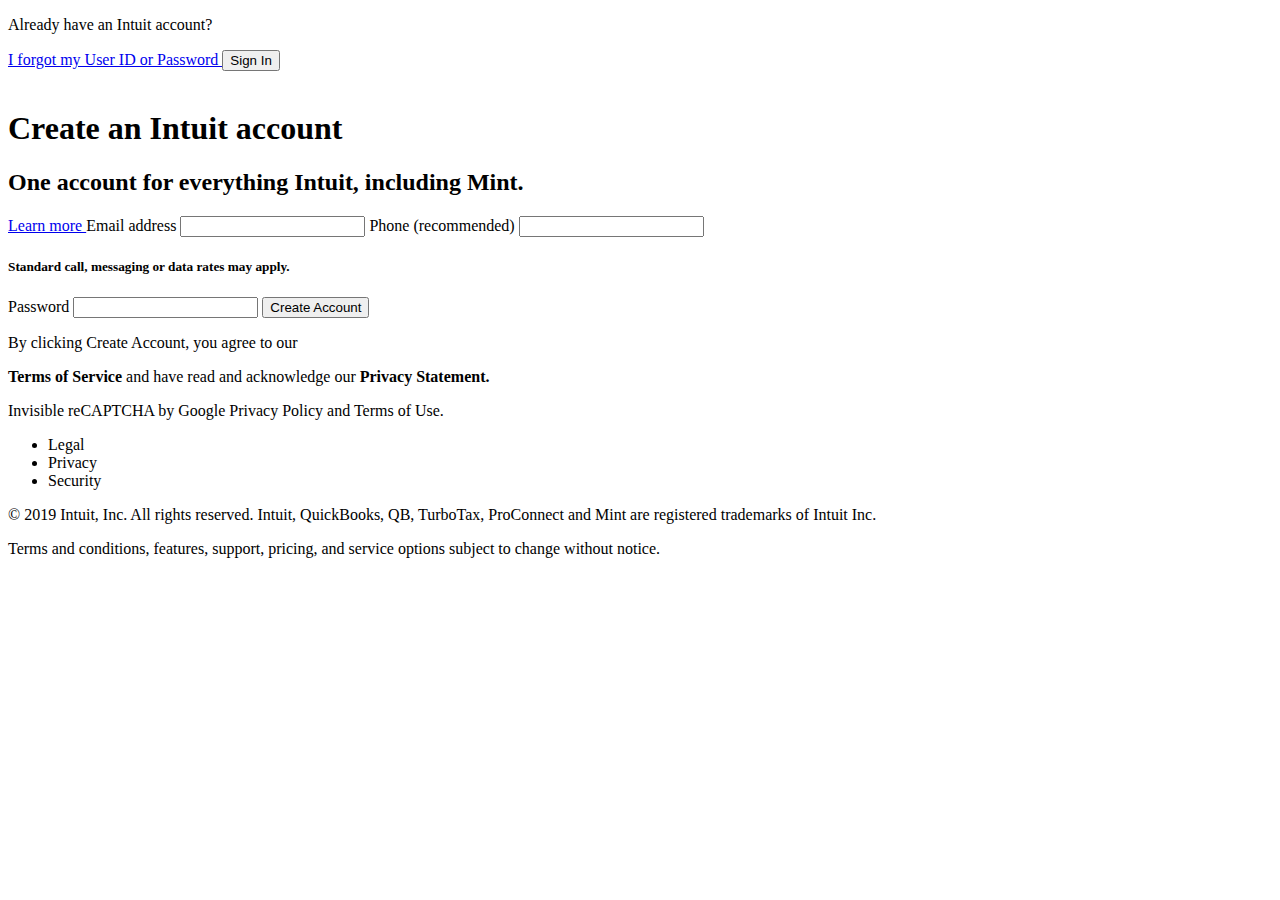
==== mint_singup_Form/index.html @ 5c6d7ad1 "start Mint Clone, HTML Structure" ====
<!DOCTYPE html>

<html class="no-js"> 
     <head>
         <meta charset="utf-8">
         <meta http-equiv="X-UA-Compatible" content="IE=edge">
         <title>Clone Mint Singup Forms</title>
         <meta name="description" content="">
         <meta name="viewport" content="width=device-width, initial-scale=1">
         <link rel="stylesheet" href="">
         
     </head>
     <body>
         <header>
             <p>
                Already have an Intuit account?
             </p>
             <a href="#">
                I forgot my User ID or Password
             </a>
             <button class="signin">
                    Sign In
                 </button>
         </header>
         <main>
            <img src="" class="logo-img">
            <form >
                <h1>
                    Create an Intuit account
                </h1>
                <h2>
                    One account for everything Intuit, including Mint. 
                </h2>
                <a href="#">
                    Learn more
                </a>
                <label>
                        Email address
                </label>
                <input type="text">
                <label>
                        Phone (recommended)
                </label>
                <input type="tel">
                <h5>
                    Standard call, messaging or data rates may apply.
                </h5>
                <label >
                        Password
                </label>
                <input type="password" >
                
                <input type="submit" value="Create Account"> 
                <p>
                    By clicking Create Account, you agree to our
                </p>
                <p>
                    <strong>Terms of Service </strong> 
                    and have read and acknowledge
                    our <strong>Privacy Statement.</strong>
                </p>
                <p>
                    Invisible reCAPTCHA by Google Privacy Policy and Terms of Use.
                </p>
            </form>

         </main>
         <footer>
             <ul>
                 <li>Legal</li>
                 <li>Privacy</li>
                 <li>Security</li>
             </ul>
             <p>
                © 2019 Intuit, Inc. All rights reserved. Intuit, QuickBooks, QB, 
                TurboTax, ProConnect and Mint are registered trademarks of Intuit Inc.
             </p>
             <p>
                Terms and conditions, features, support, pricing, and service 
                options subject to change without notice.
             </p>
         </footer>
     </body>
 </html>
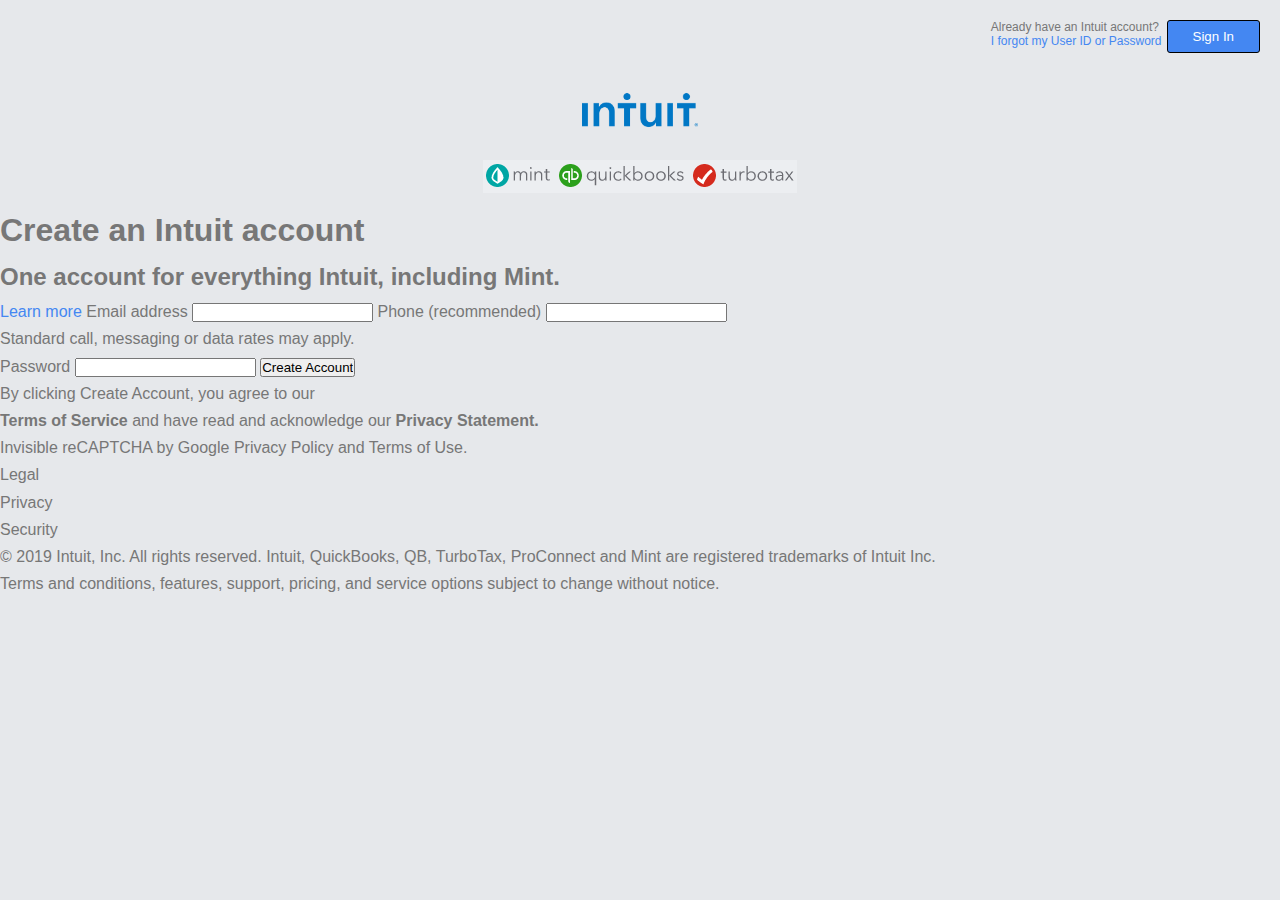
==== commit 8b7f6681: "Style the header and staring to style main part" ====
--- a/mint_singup_Form/index.html
+++ b/mint_singup_Form/index.html
@@ -4,26 +4,30 @@
      <head>
          <meta charset="utf-8">
          <meta http-equiv="X-UA-Compatible" content="IE=edge">
-         <title>Clone Mint Singup Forms</title>
+         <title>Intuit Account</title>
          <meta name="description" content="">
          <meta name="viewport" content="width=device-width, initial-scale=1">
-         <link rel="stylesheet" href="">
+         <link rel="stylesheet" href="css/style.css">
          
      </head>
      <body>
-         <header>
+         <header class="header">
+             <div class="paragraph">
              <p>
                 Already have an Intuit account?
              </p>
              <a href="#">
                 I forgot my User ID or Password
              </a>
+            </div>
+             
              <button class="signin">
                     Sign In
                  </button>
          </header>
-         <main>
-            <img src="" class="logo-img">
+         <main class="main">
+            <img src="images/logo.png" class="logo">
+            <img src="images/logos.png" class="logos" alt="">
             <form >
                 <h1>
                     Create an Intuit account
@@ -42,16 +46,16 @@
                         Phone (recommended)
                 </label>
                 <input type="tel">
-                <h5>
+                <p class="little-text">
                     Standard call, messaging or data rates may apply.
-                </h5>
+                </p>
                 <label >
                         Password
                 </label>
                 <input type="password" >
                 
                 <input type="submit" value="Create Account"> 
-                <p>
+                <p class="p-cur">
                     By clicking Create Account, you agree to our
                 </p>
                 <p>
--- a/mint_singup_Form/css/style.css
+++ b/mint_singup_Form/css/style.css
@@ -0,0 +1,79 @@
+/* base styles */
+
+*,
+*::after,
+*::before {
+  margin: 0;
+  padding: 0;
+  box-sizing:border-box }
+
+html {
+  font-size: 62.5%;
+ }
+
+body {
+  font-family: "Lato", sans-serif;
+  font-weight: 400;
+  line-height: 1.7;
+  color: #777;
+  background-color: #e6e8eb;
+  box-sizing: border-box; 
+  font-size: 1.6rem;
+  padding: 0;
+  
+}   
+
+/* Header  */
+.header{
+    
+    font-size: 1.2rem;
+    line-height:1.2;
+    float: right;
+    height: 4rem;
+    position: absolute;
+    padding: 0;
+    top: 2rem;
+    right:2rem;
+}
+
+.paragraph {
+    float:left;
+}
+
+a{
+
+    color:#4487f2;
+    text-decoration:none;
+}
+
+.signin {
+    margin-left:0.5rem;
+    border: 1px solid black;
+    border-radius: 3px;
+    padding: .8rem 2.5rem;
+    background-color: #4487f2;
+    color:white
+}
+
+
+/* Main */
+
+
+.logo-images{
+
+}
+
+
+main>.logo {
+    display: block;
+    margin: 7rem auto 1rem auto;
+    height: 8rem;
+  
+}
+
+.logos {
+    display: block;
+    margin: 0 auto 1rem auto;
+
+}
+
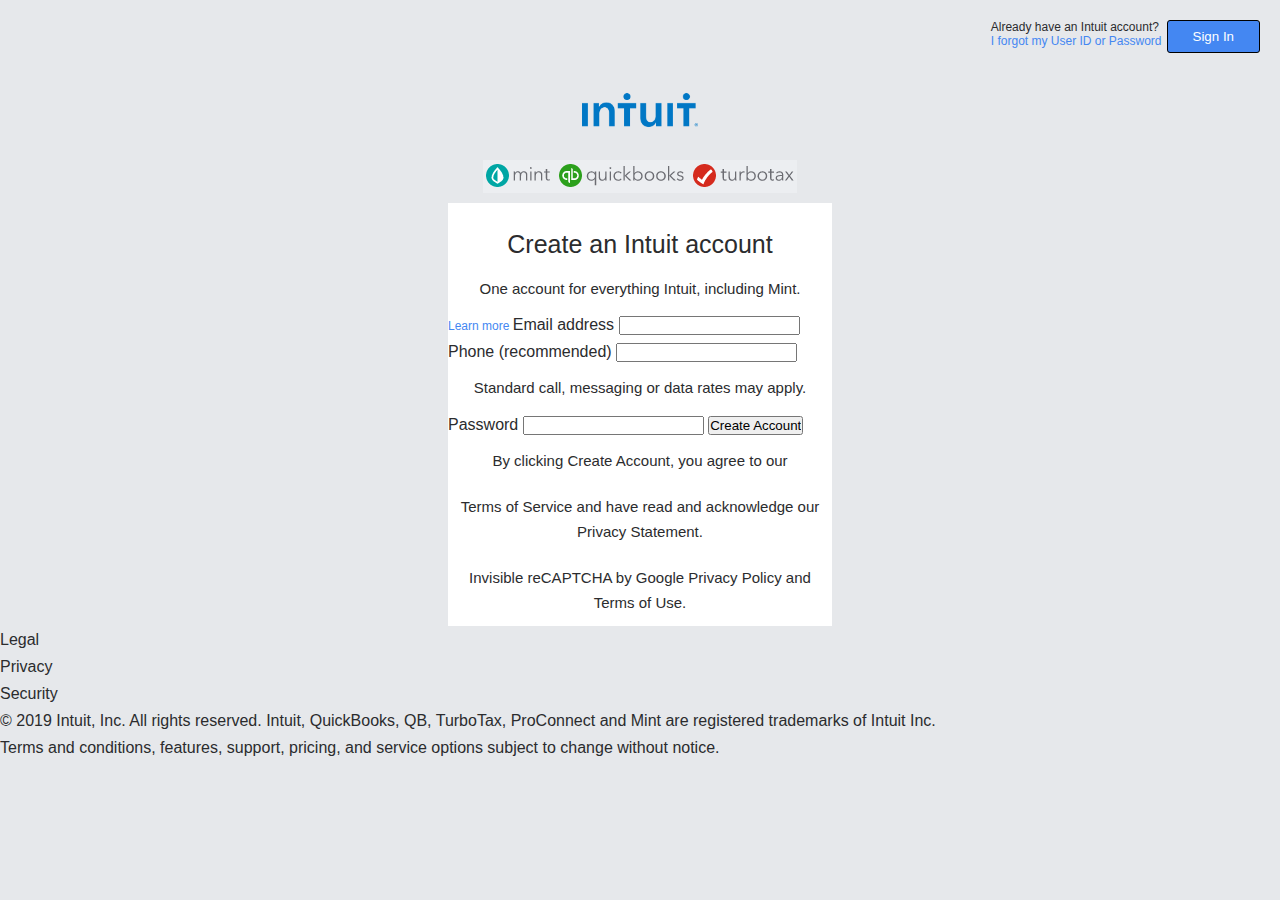
==== commit 83ea7415: "style form" ====
--- a/mint_singup_Form/index.html
+++ b/mint_singup_Form/index.html
@@ -28,13 +28,13 @@
          <main class="main">
             <img src="images/logo.png" class="logo">
             <img src="images/logos.png" class="logos" alt="">
-            <form >
-                <h1>
+            <form class="form" >
+                <h1 >
                     Create an Intuit account
                 </h1>
-                <h2>
+                <p>
                     One account for everything Intuit, including Mint. 
-                </h2>
+                </p>
                 <a href="#">
                     Learn more
                 </a>
--- a/mint_singup_Form/css/style.css
+++ b/mint_singup_Form/css/style.css
@@ -15,7 +15,7 @@
   font-family: "Lato", sans-serif;
   font-weight: 400;
   line-height: 1.7;
-  color: #777;
+  color: #2b2c2e;
   background-color: #e6e8eb;
   box-sizing: border-box; 
   font-size: 1.6rem;
@@ -77,3 +77,31 @@
 
 }
 
+.form{
+    background-color: white;
+    width: 30%;
+    margin-right: auto;
+    margin-left: auto;
+
+}
+
+.form>h1{
+    font-size: 2.5rem;
+    padding: 2rem 0 0 0 ;
+    text-align: center;
+    font-weight: 300;
+}
+
+.form>p{
+    font-size: 1.5rem;
+    padding: 1rem 0 ;
+    text-align: center;
+    font-weight: 300;
+}
+
+.form>a{
+    font-size: 1.2rem;
+    padding: 1rem 0 ;
+    text-align: center;
+    font-weight: 300;
+}
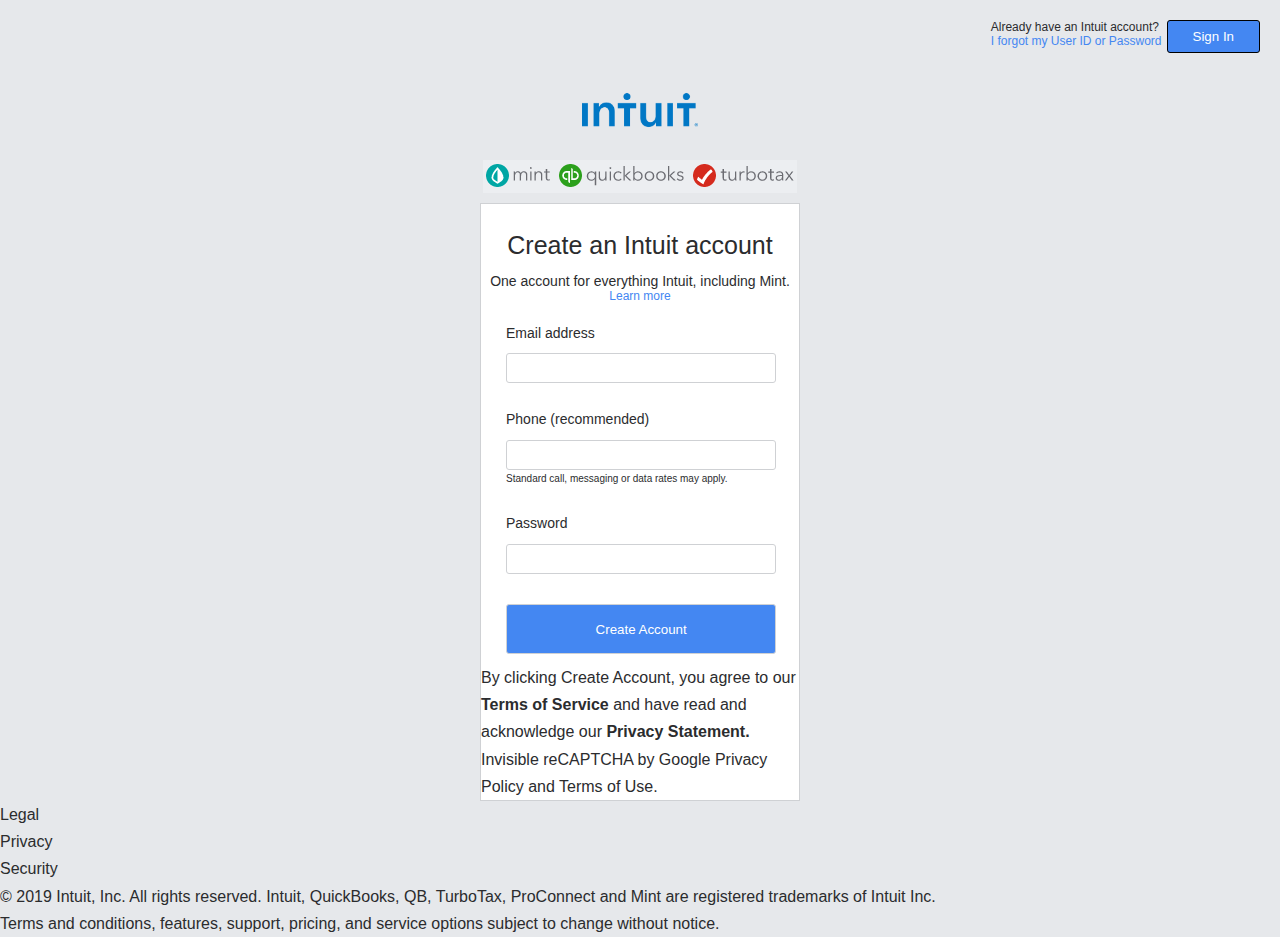
==== commit 78322a71: "Styling the form" ====
--- a/mint_singup_Form/index.html
+++ b/mint_singup_Form/index.html
@@ -28,7 +28,8 @@
          <main class="main">
             <img src="images/logo.png" class="logo">
             <img src="images/logos.png" class="logos" alt="">
-            <form class="form" >
+            <form class="form">
+                <section class="form-headings">
                 <h1 >
                     Create an Intuit account
                 </h1>
@@ -36,8 +37,11 @@
                     One account for everything Intuit, including Mint. 
                 </p>
                 <a href="#">
+                    
                     Learn more
                 </a>
+            </section>
+            <section class="form-labels">
                 <label>
                         Email address
                 </label>
@@ -53,8 +57,8 @@
                         Password
                 </label>
                 <input type="password" >
-                
-                <input type="submit" value="Create Account"> 
+                <input type="submit" value="Create Account" > 
+            </section>
                 <p class="p-cur">
                     By clicking Create Account, you agree to our
                 </p>
--- a/mint_singup_Form/css/style.css
+++ b/mint_singup_Form/css/style.css
@@ -79,29 +79,71 @@
 
 .form{
     background-color: white;
-    width: 30%;
+    width: 25%;
     margin-right: auto;
     margin-left: auto;
+    border:1px solid #cfd1d4;
 
 }
 
-.form>h1{
+.form-headings>h1{
     font-size: 2.5rem;
     padding: 2rem 0 0 0 ;
     text-align: center;
     font-weight: 300;
 }
 
-.form>p{
-    font-size: 1.5rem;
-    padding: 1rem 0 ;
+.form-headings>p{
+    font-size: 1.4rem;
+    padding-top: 1rem;
     text-align: center;
+    font-weight: 300;
+    line-height: 0.7
+}
+
+.form-headings>a{
+    display: block;
+    font-size: 1.2rem;
+    padding:  0;
+    text-align:center;
     font-weight: 300;
 }
 
-.form>a{
-    font-size: 1.2rem;
-    padding: 1rem 0 ;
-    text-align: center;
-    font-weight: 300;
+.form-labels {
+    display: flex;
+    flex-direction: column;
 }
+
+.form-labels>label {
+    font-size:1.4rem;
+    margin: 1.5rem auto .8rem 2.5rem;
+}
+
+.form-labels>input{
+    height: 3rem;
+    width: 85%;
+    margin: 0 auto 1rem 2.5rem;
+    border-radius: 3px;
+    border:0.5px solid #cfd1d4;
+
+}
+
+.form-labels>input[type=tel] {
+    margin-bottom: 0;
+}
+.form-labels>input[type=password] {
+    margin-bottom: 3rem;
+}
+
+.form-labels>input[type=submit] {
+    background-color: #4487f2;
+    border-radius: 3px;
+    color:white;
+    height: 5rem;
+   
+}
+
+.little-text {
+    font-size: 1rem;
+    margin: 0 auto 1rem 2.5rem;
+}
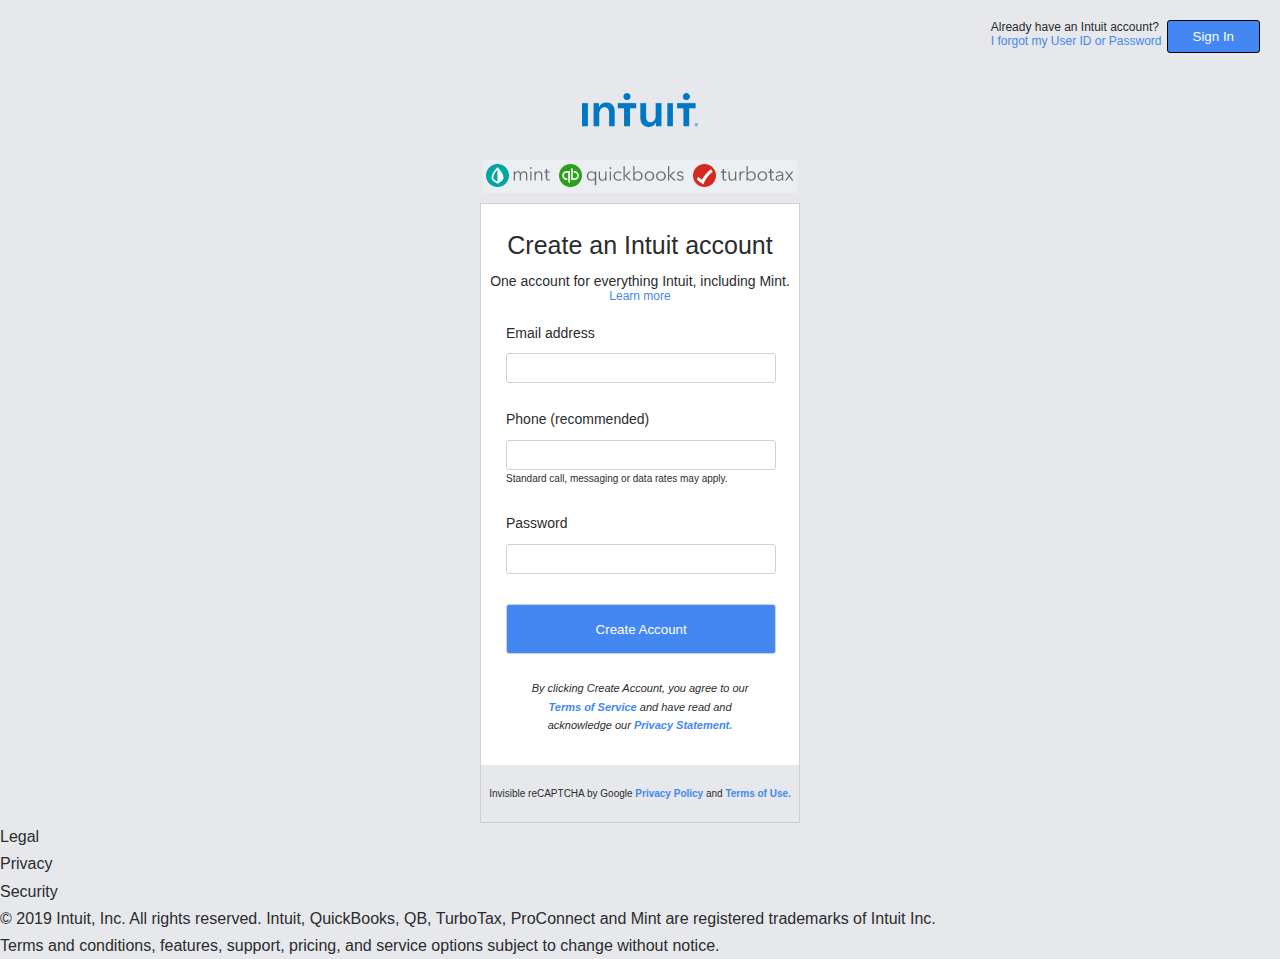
==== commit 0a197cf3: "ending style form" ====
--- a/mint_singup_Form/index.html
+++ b/mint_singup_Form/index.html
@@ -59,17 +59,21 @@
                 <input type="password" >
                 <input type="submit" value="Create Account" > 
             </section>
-                <p class="p-cur">
+            <section class="form-labels">
+                <i class="i-cur">
                     By clicking Create Account, you agree to our
-                </p>
-                <p>
+                </i>
+                <i class="i-curr">
                     <strong>Terms of Service </strong> 
                     and have read and acknowledge
                     our <strong>Privacy Statement.</strong>
+                </i>
+                <p class="p-labels">
+                    Invisible reCAPTCHA by Google 
+                    <strong>Privacy Policy</strong>
+                     and <strong>Terms of Use.</strong>
                 </p>
-                <p>
-                    Invisible reCAPTCHA by Google Privacy Policy and Terms of Use.
-                </p>
+            </section>
             </form>
 
          </main>
--- a/mint_singup_Form/css/style.css
+++ b/mint_singup_Form/css/style.css
@@ -57,12 +57,6 @@
 
 
 /* Main */
-
-
-.logo-images{
-
-}
-
 
 main>.logo {
     display: block;
@@ -147,3 +141,42 @@
     font-size: 1rem;
     margin: 0 auto 1rem 2.5rem;
 }
+
+.i-cur{
+    margin-top:1.5rem;
+    font-size:1.1rem;
+    text-align: center
+}
+.i-curr{
+    margin-top:0;
+    font-size:1.1rem;
+    text-align: center;
+    margin-left: 3.5rem;
+    margin-right: 3.5rem;
+}
+
+.i-curr>strong{
+    color: #4487f2;
+
+}
+.i-curr>strong:hover {
+    cursor: pointer;
+    text-decoration: underline;
+}
+
+.form-labels>.p-labels{
+    background-color: #e6e8eb;
+    text-align: center;
+    font-size: 1rem;
+    padding: 2rem 0;
+    margin-top: 3rem;
+}
+
+.p-labels>strong{
+    color: #4487f2;
+}
+
+.p-labels>strong:hover{
+    cursor: pointer;
+    text-decoration: underline;
+}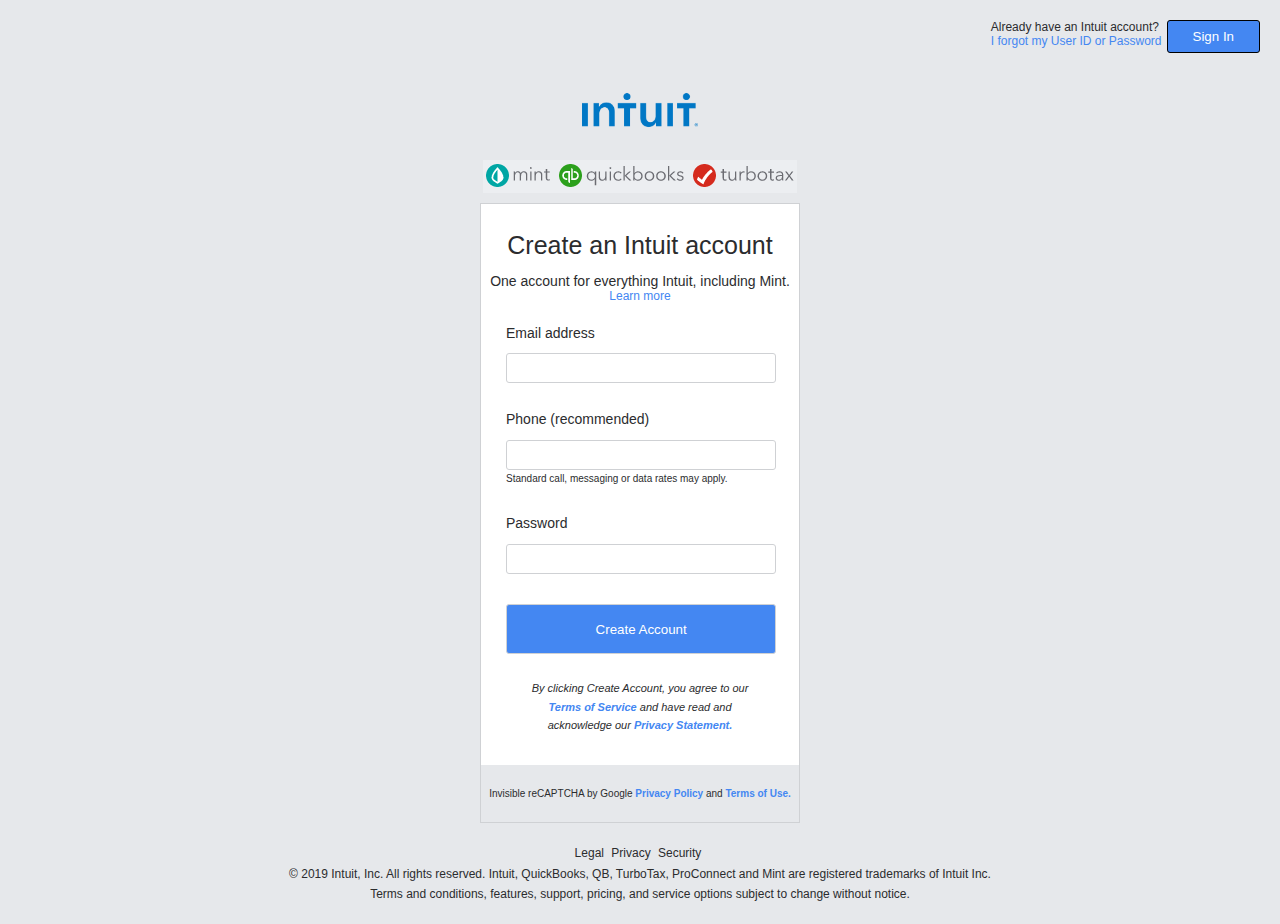
==== commit 8baaa287: "ending style footer" ====
--- a/mint_singup_Form/index.html
+++ b/mint_singup_Form/index.html
@@ -77,12 +77,15 @@
             </form>
 
          </main>
-         <footer>
-             <ul>
-                 <li>Legal</li>
-                 <li>Privacy</li>
-                 <li>Security</li>
-             </ul>
+         <footer class="footer">
+             <section class="ul-section">
+                <ul>
+                    <li>Legal</li>
+                    <li>Privacy</li>
+                    <li>Security</li>
+                </ul>
+             </section>
+             
              <p>
                 © 2019 Intuit, Inc. All rights reserved. Intuit, QuickBooks, QB, 
                 TurboTax, ProConnect and Mint are registered trademarks of Intuit Inc.
--- a/mint_singup_Form/css/style.css
+++ b/mint_singup_Form/css/style.css
@@ -179,4 +179,24 @@
 .p-labels>strong:hover{
     cursor: pointer;
     text-decoration: underline;
-}+}
+
+.footer{
+    margin-top: 2rem;
+    text-align: center;
+    font-size: 1.2rem;
+    margin-bottom: 2rem;
+}
+
+li{
+    list-style: none;
+    display: inline;
+    margin-right: 0.4rem;
+}
+li:hover{
+    text-decoration: underline;
+}
+.ul-section{
+   
+    
+}
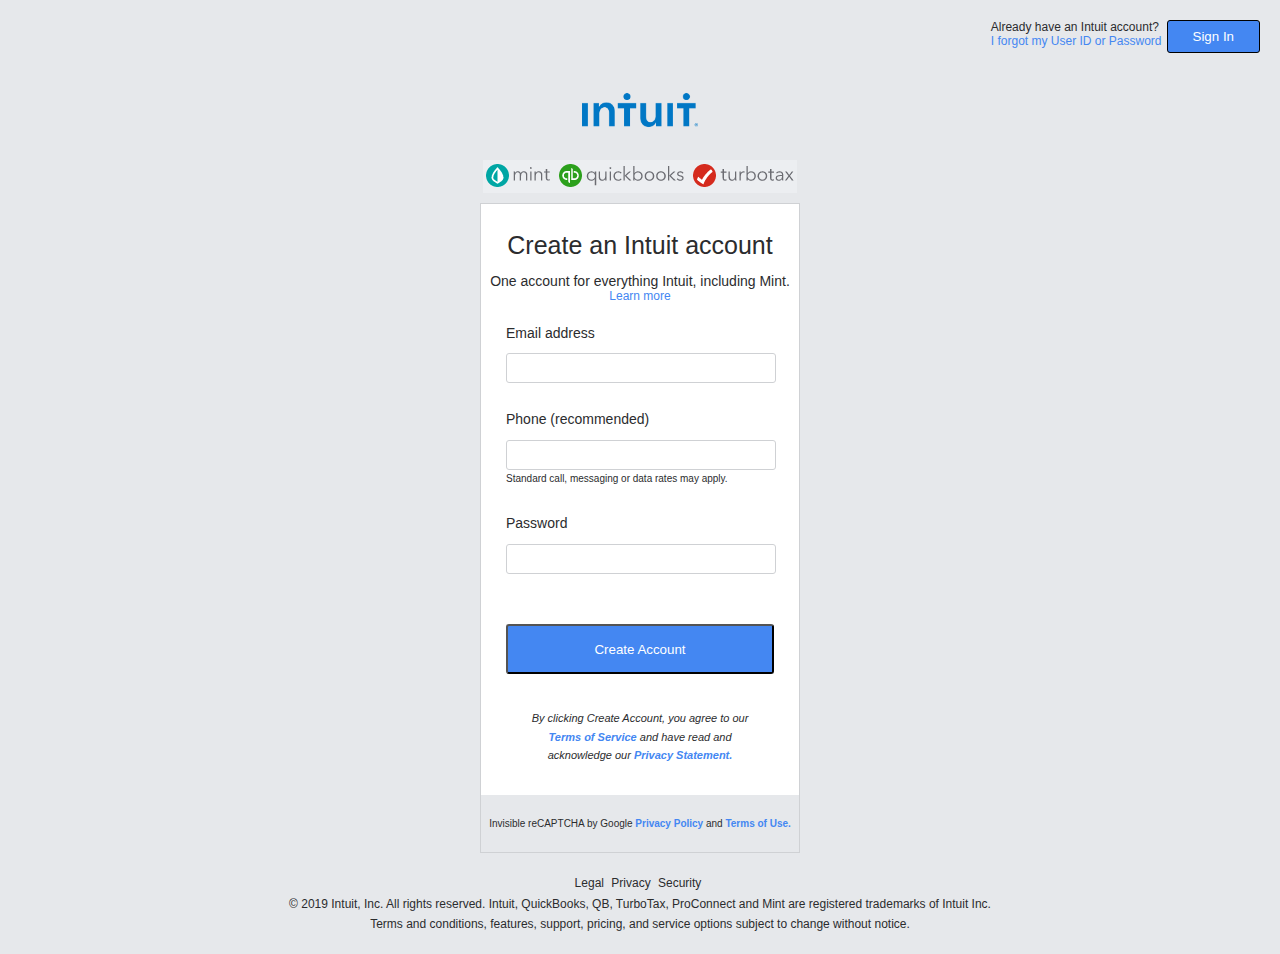
==== commit 30c0365c: "Fix the style of button and finish the project" ====
--- a/mint_singup_Form/index.html
+++ b/mint_singup_Form/index.html
@@ -8,6 +8,7 @@
          <meta name="description" content="">
          <meta name="viewport" content="width=device-width, initial-scale=1">
          <link rel="stylesheet" href="css/style.css">
+         <link rel="stylesheet" href="https://use.fontawesome.com/releases/v5.8.2/css/all.css" integrity="sha384-oS3vJWv+0UjzBfQzYUhtDYW+Pj2yciDJxpsK1OYPAYjqT085Qq/1cq5FLXAZQ7Ay" crossorigin="anonymous">
          
      </head>
      <body>
@@ -57,7 +58,7 @@
                         Password
                 </label>
                 <input type="password" >
-                <input type="submit" value="Create Account" > 
+                <button class="btn-create" type="button"><i class="fas fa-lock"></i> Create Account</button>
             </section>
             <section class="form-labels">
                 <i class="i-cur">
--- a/mint_singup_Form/css/style.css
+++ b/mint_singup_Form/css/style.css
@@ -129,7 +129,8 @@
     margin-bottom: 3rem;
 }
 
-.form-labels>input[type=submit] {
+.btn-create {
+    margin:2rem 2.5rem;
     background-color: #4487f2;
     border-radius: 3px;
     color:white;
